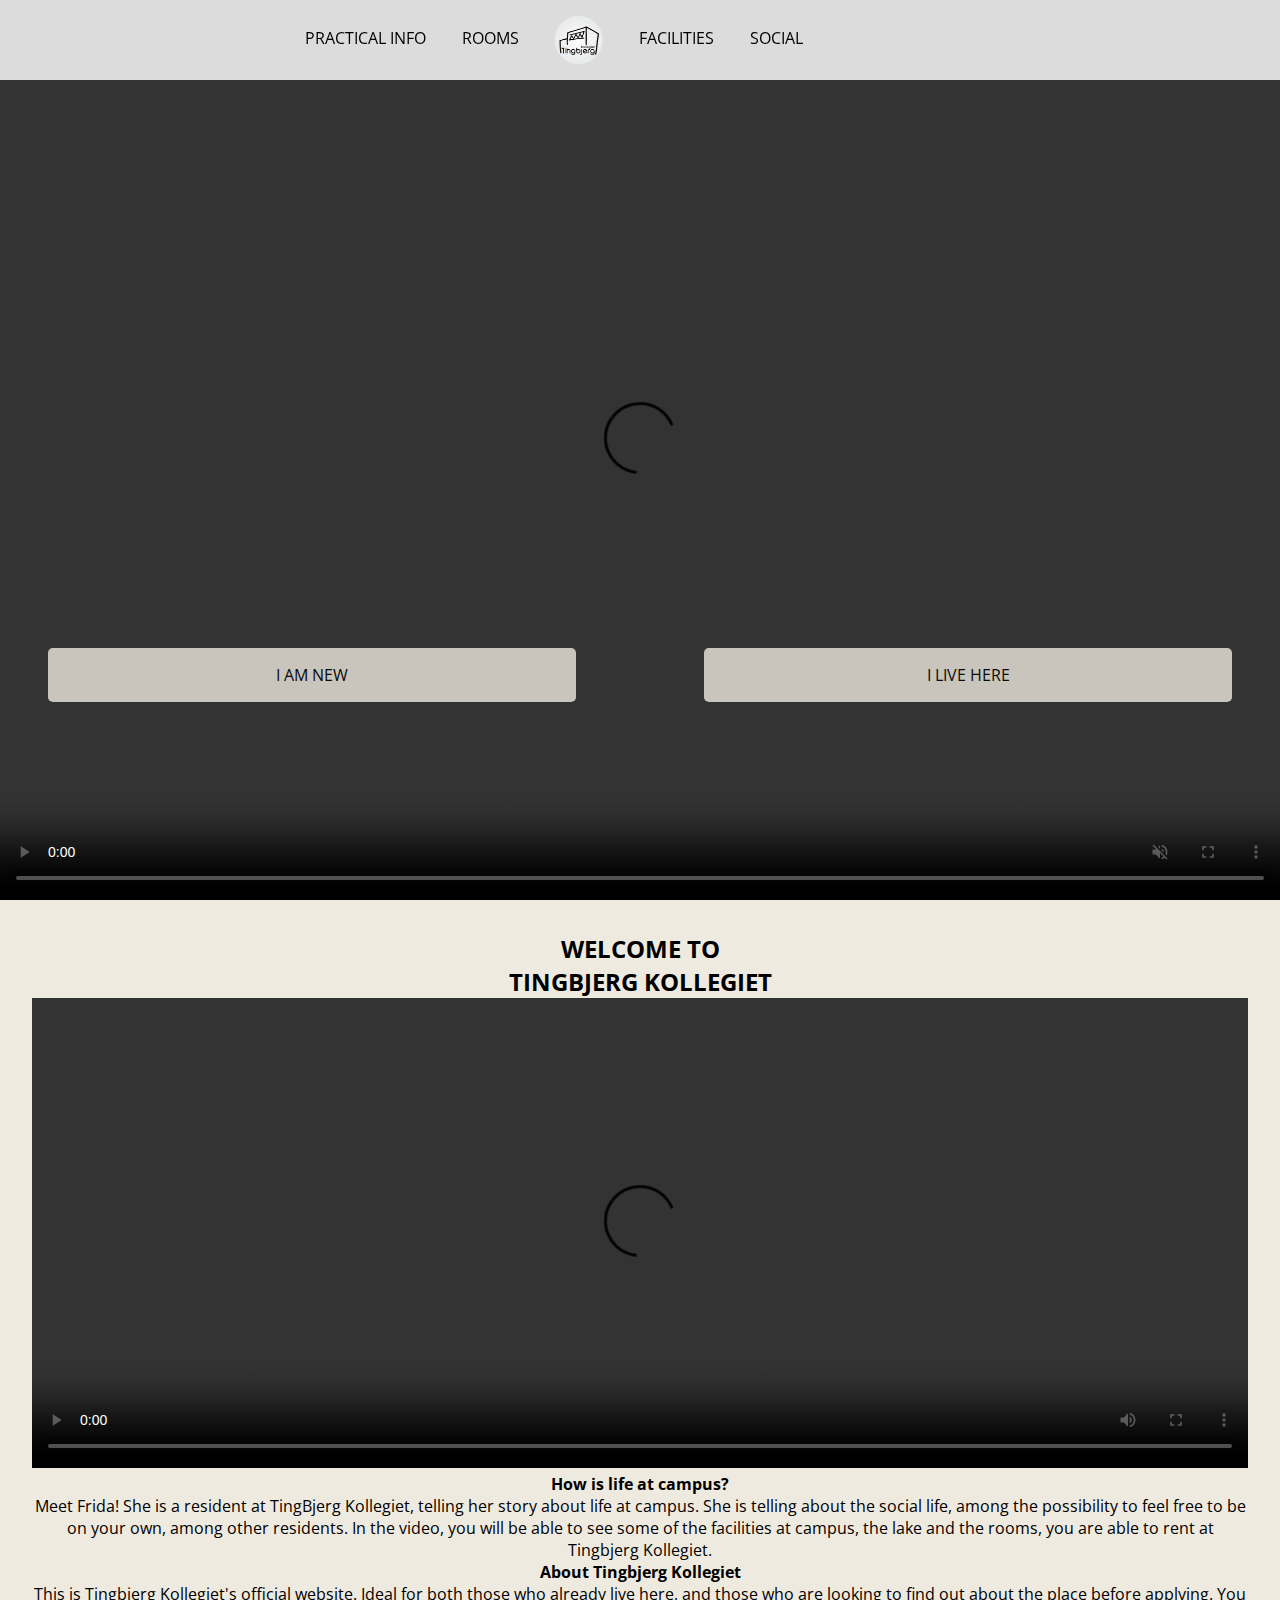
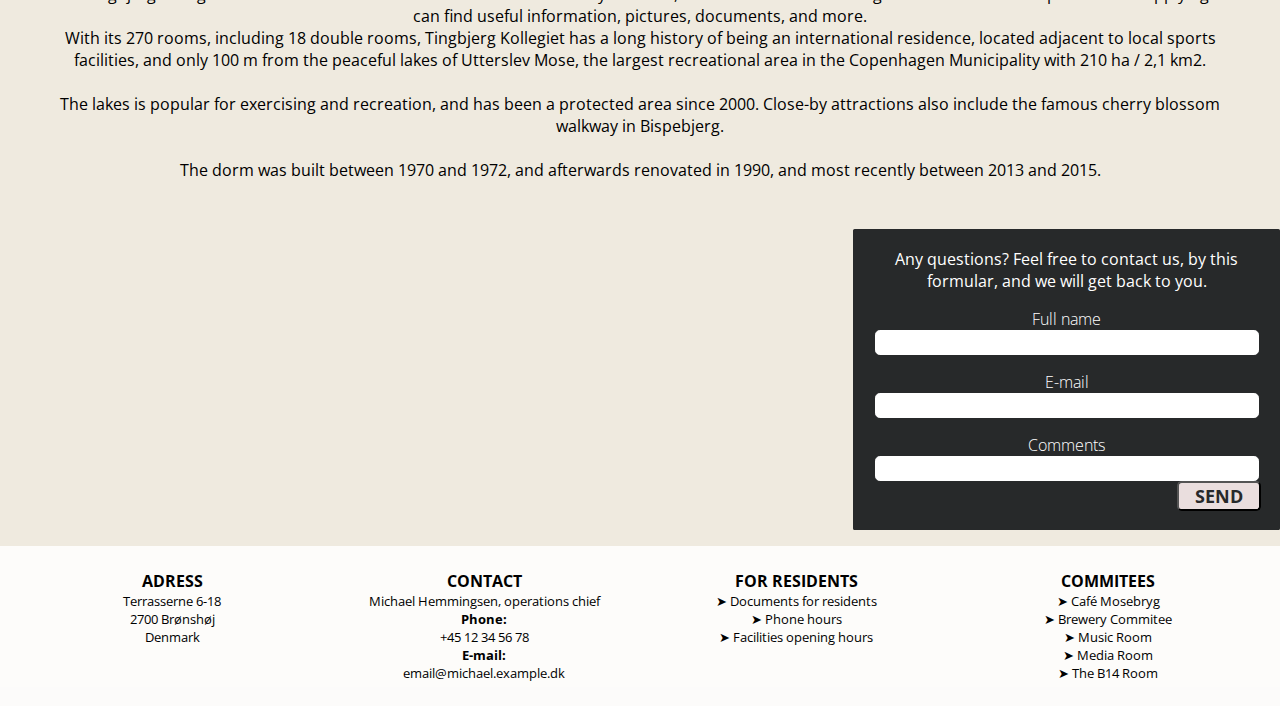
==== index.html @ 5abdd6e5 "commit" ====
<!DOCTYPE html>
<html lang="en">
<head>
    <meta charset="utf-8">
    <meta name="viewport" content="width=device-width, initial-scale=1.0">
    <title>Facilities</title>
    <link rel="stylesheet" href="style.css">
    <link rel="stylesheet" href="index.css">
    <link rel="stylesheet" href="rooms.css">
    <link rel="preconnect" href="https://fonts.gstatic.com">
    <link href="https://fonts.googleapis.com/css2?family=Open+Sans:wght@300&display=swap" rel="stylesheet">
</head>

<body>
    <script src="script.js"></script>


    <header>
        <nav>

            <div id="menubar">
                <div id="menu">
                    <div id="bar1" class="bar"></div>
                    <div id="bar2" class="bar"></div>
                    <div id="bar3" class="bar"></div>
                </div>
                <ul class="nav" id="nav">
                    <li><a href="index.html">HOME</a></li>
                    <li><a href="practical_info.html">PRACTICAL INFO</a></li>
                    <li><a href="rooms.html">ROOMS</a></li>
                    <li><a href="facilities.html">FACILITIES</a></li>
                    <li><a href="social.html">SOCIAL</a></li>
                </ul>
            </div>

            <div id="navbar">
                <ul id="navbar_design">
                    <li class="line_design"><a href="practical_info.html">PRACTICAL INFO</a></li>
                    <li class="line_design"><a href="rooms.html">ROOMS</a></li>
                    <li id="nav_img" class="line_design"><a href="index.html"><img src="images/tingbjerglogo_black.png" alt=""></a></li>
                    <li class="line_design"><a href="facilities.html">FACILITIES</a></li>
                    <li class="line_design"><a href="social.html">SOCIAL</a></li>
                </ul>
            </div>
        </nav>
        <div class="menu_img" id="menu_img"></div>
    </header>

    <main>
        <div id="splash">
            <video id="section_wrapper_video" controls loop muted>
                <source src="video/forsidesplash.mp4" type="video/mp4">
                Your browser does not support the video tag.
            </video>
        </div>
        <section id="first_section">
            <div class="section_wrapper">
                <div class="grid_item_1">
                    <div class="button1"><a href="rooms.html">I AM NEW</a></div>
                </div>
            </div>

            <div class="section_wrapper_2">
                <div class="grid_item_2">
                    <div class="button2"><a href="practical_info.html">I LIVE HERE</a></div>
                </div>
            </div>

        </section>


        <section class="welcome_section">
            <h2>WELCOME TO <br>TINGBJERG KOLLEGIET</h2>
            <div class="section_wrapper1">
                <div class="col">

                    <video width="100%" height="470vw" controls>
                        <source src="video/interview_1.mp4" type="video/mp4">
                        Your browser does not support the video tag.
                    </video>
                </div>


                <div class="col">
                    <h4>How is life at campus?</h4>
                    <p>Meet Frida! She is a resident at TingBjerg Kollegiet, telling her story about life at campus. She is telling about the social life, among the possibility to feel free to be on your own, among other residents. In the video, you will be able to see some of the facilities at campus, the lake and the rooms, you are able to rent at Tingbjerg Kollegiet.</p>

                    <h4>About Tingbjerg Kollegiet</h4>
                    <p>This is Tingbjerg Kollegiet's official website. Ideal for both those who already live here, and those who are looking to find out about the place before applying. You can find useful information, pictures, documents, and more.</p>
                    <p>With its 270 rooms, including 18 double rooms, Tingbjerg Kollegiet has a long history of being an international residence, located adjacent to local sports facilities, and only 100 m from the peaceful lakes of Utterslev Mose, the largest recreational area in the Copenhagen Municipality with 210 ha / 2,1 km2. <br><br>The lakes is popular for exercising and recreation, and has been a protected area since 2000. Close-by attractions also include the famous cherry blossom walkway in Bispebjerg.
                        <br><br>
                        The dorm was built between 1970 and 1972, and afterwards renovated in 1990, and most recently between 2013 and 2015.
                    </p>


                </div>
            </div>
        </section>


        <section id="form_section">
            <form class="forms_formular">
                <p>Any questions? Feel free to contact us, by this formular, and we will get back to you.</p>
                <label for="full-name">Full name</label>
                <input id="full-name" name="fname" type="text">
                <label for="email">E-mail</label>
                <input id="email" name="email" type="email">
                <label for="message">Comments</label>
                <input id="message" name="message" type="message">

                <button class="send_button">Send</button>
            </form>

        </section>
    </main>

    <footer>
        <div class="footer_section">
            <div class="footer_item">
                <h2>ADRESS</h2>
                <ul>
                    <li>Terrasserne 6-18</li>
                    <li>2700 Brønshøj</li>
                    <li>Denmark</li>
                </ul>
            </div>
            <div class="footer_item">
                <h2>CONTACT</h2>
                <ul>
                    <li>Michael Hemmingsen, operations chief</li>
                    <li><span style="font-weight: bold">Phone:</span></li>
                    <li>+45 12 34 56 78</li>
                    <li><span style="font-weight: bold">E-mail:</span></li>
                    <li>email@michael.example.dk</li>
                </ul>
            </div>
            <div class="footer_item">
                <h2>FOR RESIDENTS</h2>
                <ul>
                    <li class="resident_li"><a href="practical_info.html#documents">➤ Documents for residents</a></li>
                    <li class="resident_li"><a href="practical_info.html#practical_info">➤ Phone hours</a></li>
                    <li class="resident_li"><a href="practical_info.html#practical_info">➤ Facilities opening hours</a></li>
                </ul>
            </div>
            <div class="footer_item">
                <h2>COMMITEES</h2>
                <ul>
                    <li class="resident_li"><a href="https://www.facebook.com/cafemosebryg/">➤ Café Mosebryg</a></li>
                    <li class="resident_li"><a href="social.html">➤ Brewery Commitee</a></li>
                    <li class="resident_li"><a href="social.html">➤ Music Room</a></li>
                    <li class="resident_li"><a href="social.html">➤ Media Room</a></li>
                    <li class="resident_li"><a href="social.html">➤ The B14 Room</a></li>
                </ul>
            </div>


        </div>
    </footer>

</body></html>
---- style.css ----
/*----DETTE ER ET FÆLLES CSS, HVOR VI SKRIVER GENERELLE CSS REGLER IND (FX FONTTYPE OSV-------*/

h1{
    font-family: 'Open Sans', sans-serif;
}
h2{
    font-family: 'Open Sans', sans-serif;
}
h3{
    font-family: 'Open Sans', sans-serif;
}
h4{
    font-family: 'Open Sans', sans-serif;
}
p{
    font-family: 'Open Sans', sans-serif;
}
img {
    max-width: 100%;
    height: auto;

    vertical-align: middle;
}

body {
        font-size: 16px;

/*
background-color: #eaeaea;
    background-color: #f1f1f2;
*/

    background-color: rgb(239, 234, 223);

    font-family: 'Open Sans';
    width: 100vw;
    height: 56.25vw;
}
/*
main{
<<<<<<< HEAD
margin: 3rem;
=======
    margin: 0rem 3rem 3rem 0rem;
>>>>>>> origin/master
}
*/

footer {
    padding: 3rem;
    font-family: 'Open Sans';
}

#menu {
    position: fixed;
}

#menu_img {
    position: fixed;
}

#navbar {
    display: none;
}

h1 {
    font-family: 'Work Sans', sans-serif;
    text-align: center;
    font-size: 3rem;
}

h2 {
    text-align: center;
    color: black;
}


.opening_hours {
    list-style: none;
    text-align: center;
}

.phone_hours {
    list-style: none;
    text-align: center;
}

li {
    font-family: 'Open Sans';
    list-style: none;
}


a:link {
    color: #000000;
    font-family: 'Open Sans';
}

a:hover {
    color: #9a9a9a;
    transition-duration: 0.1s;
}


/*------BURGERMENUIKON------*/
#menu {
    width: 3rem;
    height: 3rem;
    margin-top: 2.5rem;
    margin-left: 1rem;
    cursor: pointer;
}

.bar {
    height: 0.3rem;
    width: 100%;
    background-color: black;
    display: block;
    border-radius: 1rem;
    transition: 0.4s ease;
}

#bar1 {
    transform: translateY(-1rem);
}

#bar3 {
    transform: translateY(1rem);
}

/*------JS-classes, animation-------*/

.change .bar {
    background-color: black;
}

.change #bar1 {
    transform: translateY(0.4rem) rotateZ(-45deg);
    background-color: white;
}

.change #bar3 {
    transform: translateY(0rem) rotateZ(45deg);
    background-color: white;
}

.change #bar2 {
    display: none;
}

/*-----------nav display & design-----------*/

.nav {
    display: none;
    position: fixed;
    z-index: -2;

}

.nav li a {
    color: white;
    text-decoration: none;
}

.nav li {
    list-style: none;
    padding: 3rem;
    margin-left: 2rem;
    font-weight:
}

.nav li a:hover {
    font-weight: bold;
    color: white;
}

/*-----------BURGER MENU DESIGN-----------*/

.menu_img,
#menubar {
    top: 0;
    left: 0;
    position: absolute;
}

.menu_img {
    z-index: 1;
    width: 0;
    height: 0;
    background-color: #27292a;
    transition: 0.3s ease;
}

#menubar {
    z-index: 2;
}

.change_img {
    width: 100%;
    height: 100%;
}

.change {
    display: block;
}

/*-----------footer design, mobil-----------*/
footer a{
    text-decoration: none;
    color: white;
}

footer {
    color: white;
    background-color: rgba(255, 255, 255, 0.83);
}

.footer_item h2 {
    text-align: center:
}

footer a {
    color: black;
}

footer ul {
    text-align: center;
    padding: 0;
    color: #000000;
}

.resident_li a {
    color: #000000;
}


@media only screen and (min-width: 800px) {

    /*---navmenu,desktop--*/
    #nav_img {
        display: relative;
        width: 5rem;
    }

    h1 {
        padding-top: 6rem;
    }

    #navbar {
        display: inline-block;
        background-color: rgba(255, 255, 255, 0.83);
        width: 110vw;
        transform: translate(-3%);
    }

    header {
        width: 100vw;
        text-align: center;
        position: fixed;
        display: flex;
        justify-content: center;
        z-index: 1;
    }

    #navbar_design {
        width: 100vw;

    }

    .line_design {
        display: inline-block;
        padding: 1rem;

    }

    nav a {
        text-align: center;
        text-decoration: none;
        font-size: 1rem;
        color: #000000;
    }

    a:visited {
        color: #000000;
    }

    a:active {
        color: #d09d14;
    }

    #menubar {
        display: none;
    }


/*--------FOOTER DESIGN--------*/
    footer{
         padding: 1.5rem;
    }
.footer_section {
    display: grid;
    grid-template-columns: 1fr 1fr 1fr 1fr;
    grid-column-gap: 1rem;

}
    .footer_section h2{
        font-size: 1rem;
    }
    .footer_section li{
        font-size: 0.8rem;
    }

    }
---- index.css ----
* {

    box-sizing: border-box;
    margin: 0;
}
p{
    font-family: 'Open Sans', sans-serif;
}
a {
    text-decoration: none;
    color: black;
}

.welcome_section {
    margin: 2rem;
}

main{
    margin: 0rem 3rem 3rem 3rem;
}


#first_section {
    background-size: cover;
    background-position: 49% 10%;
    width: 100%;
    height: 100vh;
    color: white;
    display: grid;
    grid-template-columns: 0.5fr 4fr 0.5fr;
    grid-template-rows: 1fr 0.5fr 0.5fr;
    column-gap: 1rem;
    text-align: center;
}

#first_section .section_wrapper {
    grid-column: 2 / 3;
    grid-row: 2 / 3;
    padding: 2rem;
}

#first_section .section_wrapper_2 {
    grid-column: 2 / 3;
    grid-row: 3 / 3;
    padding: 2rem;
}
.fineline{
    margin: 1rem;
    background-color: white;
    padding: 0.05rem;
}
#fineline{
    margin: 1rem;
 background-color: white;
    padding: 0.05rem;
}

/*------videobaggrund----------*/
#section_wrapper_video {
    z-index: 0;
position: absolute;
    padding:  0;
    background-size: cover;
object-fit: cover;
    width: 100vw;
    height: 2px;
}

.button1 {
    padding: 1rem;
    background-color: rgb(239, 234, 223);
    opacity: 80%;
    border-radius: 0.3rem;
    margin-top: 0;
    margin-bottom: 0;
}

.button2 {
    padding: 1rem;
    background-color: rgb(239, 234, 223);
    opacity: 80%;
    border-radius: 0.3rem;
    margin-top: 0;
    margin-bottom: 0;
}


/*------forms design--------*/

.forms_formular {
    max-width: 50vw;
    margin: 1rem auto;
    border: 0.2rem solid #27292a;
    padding: 1rem;
    background-color: #27292a;
    color: white;
    border-radius: 0.1rem;

}

label {
    display: block;
    font-weight: 300;
    padding-top: 1rem;
}

input {
    border: 0.1rem solid white;
    border-radius: 0.3rem;
    width: 30vw;
    font-size: 1.1rem;
}

.send_button {
    background: #eadede;
    color: #27292a;
    font-family: 'Open Sans';
    text-transform: uppercase;
    font-weight: bold;
    cursor: pointer;
    float: right;
    border-radius: 0.3rem;
    padding-left: 1rem;
    padding-right: 1rem;
    font-size: 1.1rem;

}

.send_button:hover {
    background: #eadede;
    transition-duration: 0.2s;

}

.index_fill {
    height: 40vh;
    width: 100%;
    object-fit: cover;
}


@media only screen and (min-width: 800px) {
    #first_section .section_wrapper {
        grid-column: 1 / 1;
        grid-row: 3 / 3;
        padding: 1rem;
    }

    #first_section .section_wrapper_2 {
        grid-column: 3 / 3;
        grid-row: 3 / 3;
        padding: 1rem;
    }

    #first_section {
        grid-template-columns: 2fr 0fr 2fr;
        grid-template-rows: 1fr 1fr 1fr;
        column-gap: 1rem;
        text-align: center;
    }

    .button1 {
        margin: 2rem
    }

    .button2 {
        margin: 2rem
    }


    /*--------Velkommen, design--------------------*/
    #welcome_section .section_wrapper1 {
        display: grid;
        grid-template-columns: 1fr 0.001fr 1fr;
        grid-column-gap: 2rem;
    }
/*
    #welcome_section .section_wrapper1 .col1{
        grid-column: 1/2;
    }
    #welcome_section .section_wrapper1 .col{
        grid-column: 2/3;
    }
*/

/*-----------formular design---------- */
    #form_section{
        display: grid;
        grid-template-columns: 1fr 1fr 1fr;
    }
    .forms_formular{
        grid-column: 3/4;
    }




}

/*-------responsive video media queries-------*/

@media (min-aspect-ratio: 16/9){
    #section_wrapper_video{
        width: 100vw;
height: 100%;
    }
}

@media (max-aspect-ratio: 16/9){

    #section_wrapper_video {
        width: 100vw;
        height: 100%;
    }

}
---- rooms.css ----
* {
    margin: 0;
    box-sizing: border-box;
}

img {
    width: 100%;
    vertical-align: middle;
}
p{
    font-family: 'Open Sans', sans-serif;
}

/*Global styles*/
body {
    background: rgb(239, 234, 223);
}

/*Header*/



/*Main content*/
main {
background: rgb(239, 234, 223);
    margin: 0 auto;
}

section {
    text-align: center;

    left: 10vw;
}


.infobox {
 display: block;

text-align: center;
    padding: 2rem;
}

.image-container img:active {
  transition:transform 0.25s ease;
  width: 1000vw;
  height: auto;
}

.apartment2{
    padding: 2rem;
}

  .fineline { color: white;
    border: 0.07rem solid;
    margin-bottom: 10px;
}

    #fineline {
         color: white;
    border: 0.07rem solid;
    margin-bottom: 10px;
}

.col_1{
    width: 50rem;
    padding: 5rem;
}


.image-container {
    display: flex;
    gap: 20px;
    padding: 20px;
}

.image-container figure {
    flex-grow: 1;
}

.image-container figcaption {
    padding: 20px;
    background: #fff;
}

/*Line grid til plantegninger*/
#appartment_image_1{
    display: grid;
    grid-template-columns: 1fr 1fr;
column-gap: 1rem;
}
#appartment_image_1 img{
/*   height: 50%;*/
    width: 50%;
}
#appartment_image_2{
        display: grid;
    grid-template-columns: 1fr 1fr;
column-gap: 1rem;
}
#appartment_image_2 img{
/*   height: 50%;*/
    width: 70%;
}

@media (max-width: 550px) {
    .image-container {
        overflow-x: scroll;
    }

    .image-container figure {
        flex-basis: 90%;
        flex-shrink: 0;
        scroll-snap-align: center;
    }

    .image-container img {
        margin-right: 20px;
    }
}
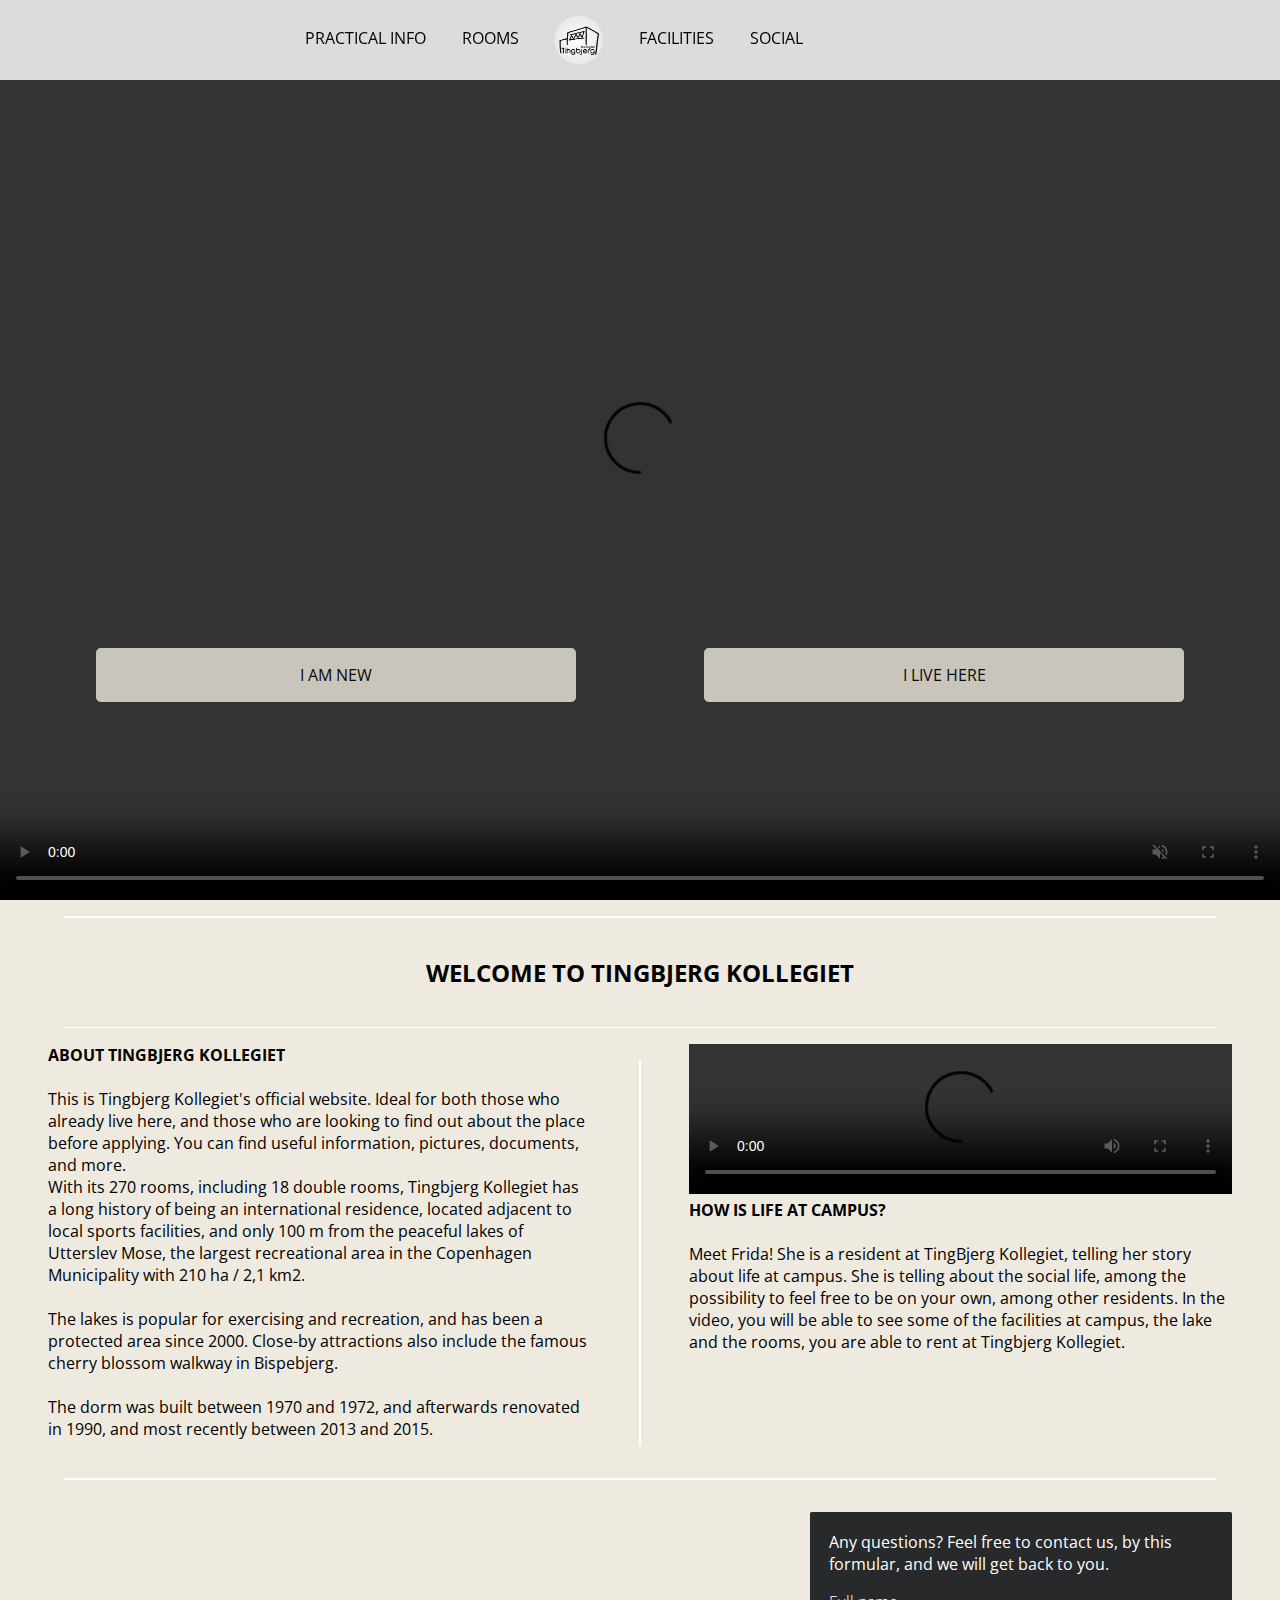
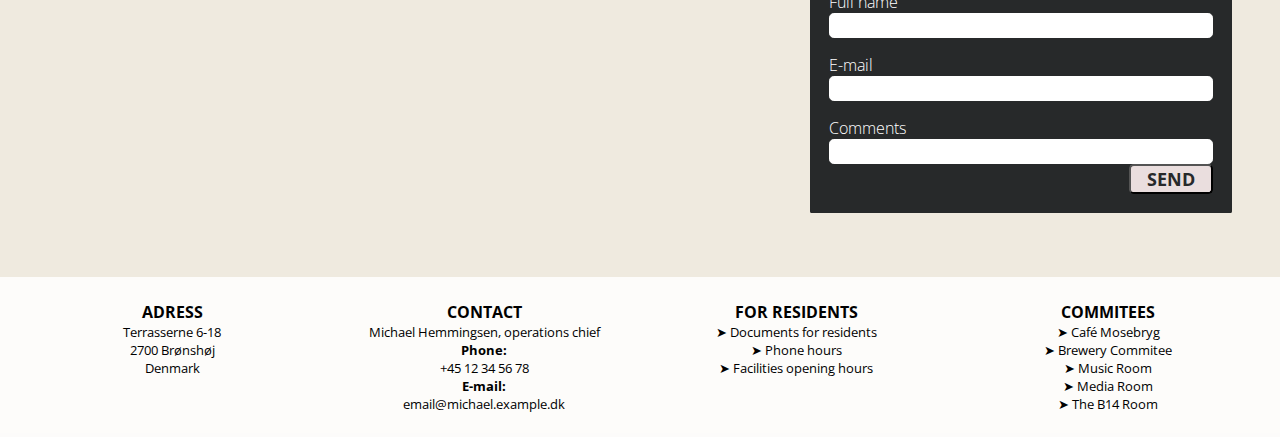
==== commit d9a2d7fc: "Merge remote-tracking branch 'tingbjerg_kollegiet_redesign/master'" ====
--- a/index.html
+++ b/index.html
@@ -6,9 +6,12 @@
     <title>Facilities</title>
     <link rel="stylesheet" href="style.css">
     <link rel="stylesheet" href="index.css">
-    <link rel="stylesheet" href="rooms.css">
+
+
     <link rel="preconnect" href="https://fonts.gstatic.com">
     <link href="https://fonts.googleapis.com/css2?family=Open+Sans:wght@300&display=swap" rel="stylesheet">
+    <link rel="preconnect" href="https://fonts.gstatic.com">
+<link href="https://fonts.googleapis.com/css2?family=Open+Sans:wght@700&display=swap" rel="stylesheet">
 </head>
 
 <body>
@@ -48,8 +51,8 @@
 
     <main>
         <div id="splash">
-            <video id="section_wrapper_video" controls loop muted>
-                <source src="video/forsidesplash.mp4" type="video/mp4">
+            <video id="section_wrapper_video" controls loop muted style="left: 0px;" >
+                <source src="forsidesplash.mp4" type="video/mp4">
                 Your browser does not support the video tag.
             </video>
         </div>
@@ -64,37 +67,37 @@
                 <div class="grid_item_2">
                     <div class="button2"><a href="practical_info.html">I LIVE HERE</a></div>
                 </div>
-            </div>
+            </div> <br>
+
 
         </section>
 
 
-        <section class="welcome_section">
-            <h2>WELCOME TO <br>TINGBJERG KOLLEGIET</h2>
+        <section id="welcome_section">
+           <div class="fineline"></div>
+            <br><h2>WELCOME TO TINGBJERG KOLLEGIET</h2> <br>
+            <div class="fineline"></div>
             <div class="section_wrapper1">
-                <div class="col">
-
-                    <video width="100%" height="470vw" controls>
-                        <source src="video/interview_1.mp4" type="video/mp4">
+                <div class="col_1">
+                    <h4>ABOUT TINGBJERG KOLLEGIET</h4> <br>
+                    <p>This is Tingbjerg Kollegiet's official website. Ideal for both those who already live here, and those who are looking to find out about the place before applying. You can find useful information, pictures, documents, and more.</p>
+                    <p>With its 270 rooms, including 18 double rooms, Tingbjerg Kollegiet has a long history of being an international residence, located adjacent to local sports facilities, and only 100 m from the peaceful lakes of Utterslev Mose, the largest recreational area in the Copenhagen Municipality with 210 ha / 2,1 km2. <br><br>The lakes is popular for exercising and recreation, and has been a protected area since 2000. Close-by attractions also include the famous cherry blossom walkway in Bispebjerg.
+                        <br> <br>
+                        The dorm was built between 1970 and 1972, and afterwards renovated in 1990, and most recently between 2013 and 2015.
+                    </p> <br>
+                </div>
+                <div class="fineline"></div>
+                 <div class="col">
+                        <video width="100%"  controls>
+                        <source src="interview_1.mp4" type="video/mp4">
                         Your browser does not support the video tag.
                     </video>
+                     <br><h4>HOW IS LIFE AT CAMPUS?</h4> <br>
+                    <p>Meet Frida! She is a resident at TingBjerg Kollegiet, telling her story about life at campus. She is telling about the social life, among the possibility to feel free to be on your own, among other residents. In the video, you will be able to see some of the facilities at campus, the lake and the rooms, you are able to rent at Tingbjerg Kollegiet.</p> <br>
                 </div>
 
-
-                <div class="col">
-                    <h4>How is life at campus?</h4>
-                    <p>Meet Frida! She is a resident at TingBjerg Kollegiet, telling her story about life at campus. She is telling about the social life, among the possibility to feel free to be on your own, among other residents. In the video, you will be able to see some of the facilities at campus, the lake and the rooms, you are able to rent at Tingbjerg Kollegiet.</p>
-
-                    <h4>About Tingbjerg Kollegiet</h4>
-                    <p>This is Tingbjerg Kollegiet's official website. Ideal for both those who already live here, and those who are looking to find out about the place before applying. You can find useful information, pictures, documents, and more.</p>
-                    <p>With its 270 rooms, including 18 double rooms, Tingbjerg Kollegiet has a long history of being an international residence, located adjacent to local sports facilities, and only 100 m from the peaceful lakes of Utterslev Mose, the largest recreational area in the Copenhagen Municipality with 210 ha / 2,1 km2. <br><br>The lakes is popular for exercising and recreation, and has been a protected area since 2000. Close-by attractions also include the famous cherry blossom walkway in Bispebjerg.
-                        <br><br>
-                        The dorm was built between 1970 and 1972, and afterwards renovated in 1990, and most recently between 2013 and 2015.
-                    </p>
-
-
-                </div>
             </div>
+            <div class="fineline"></div>
         </section>
 
 
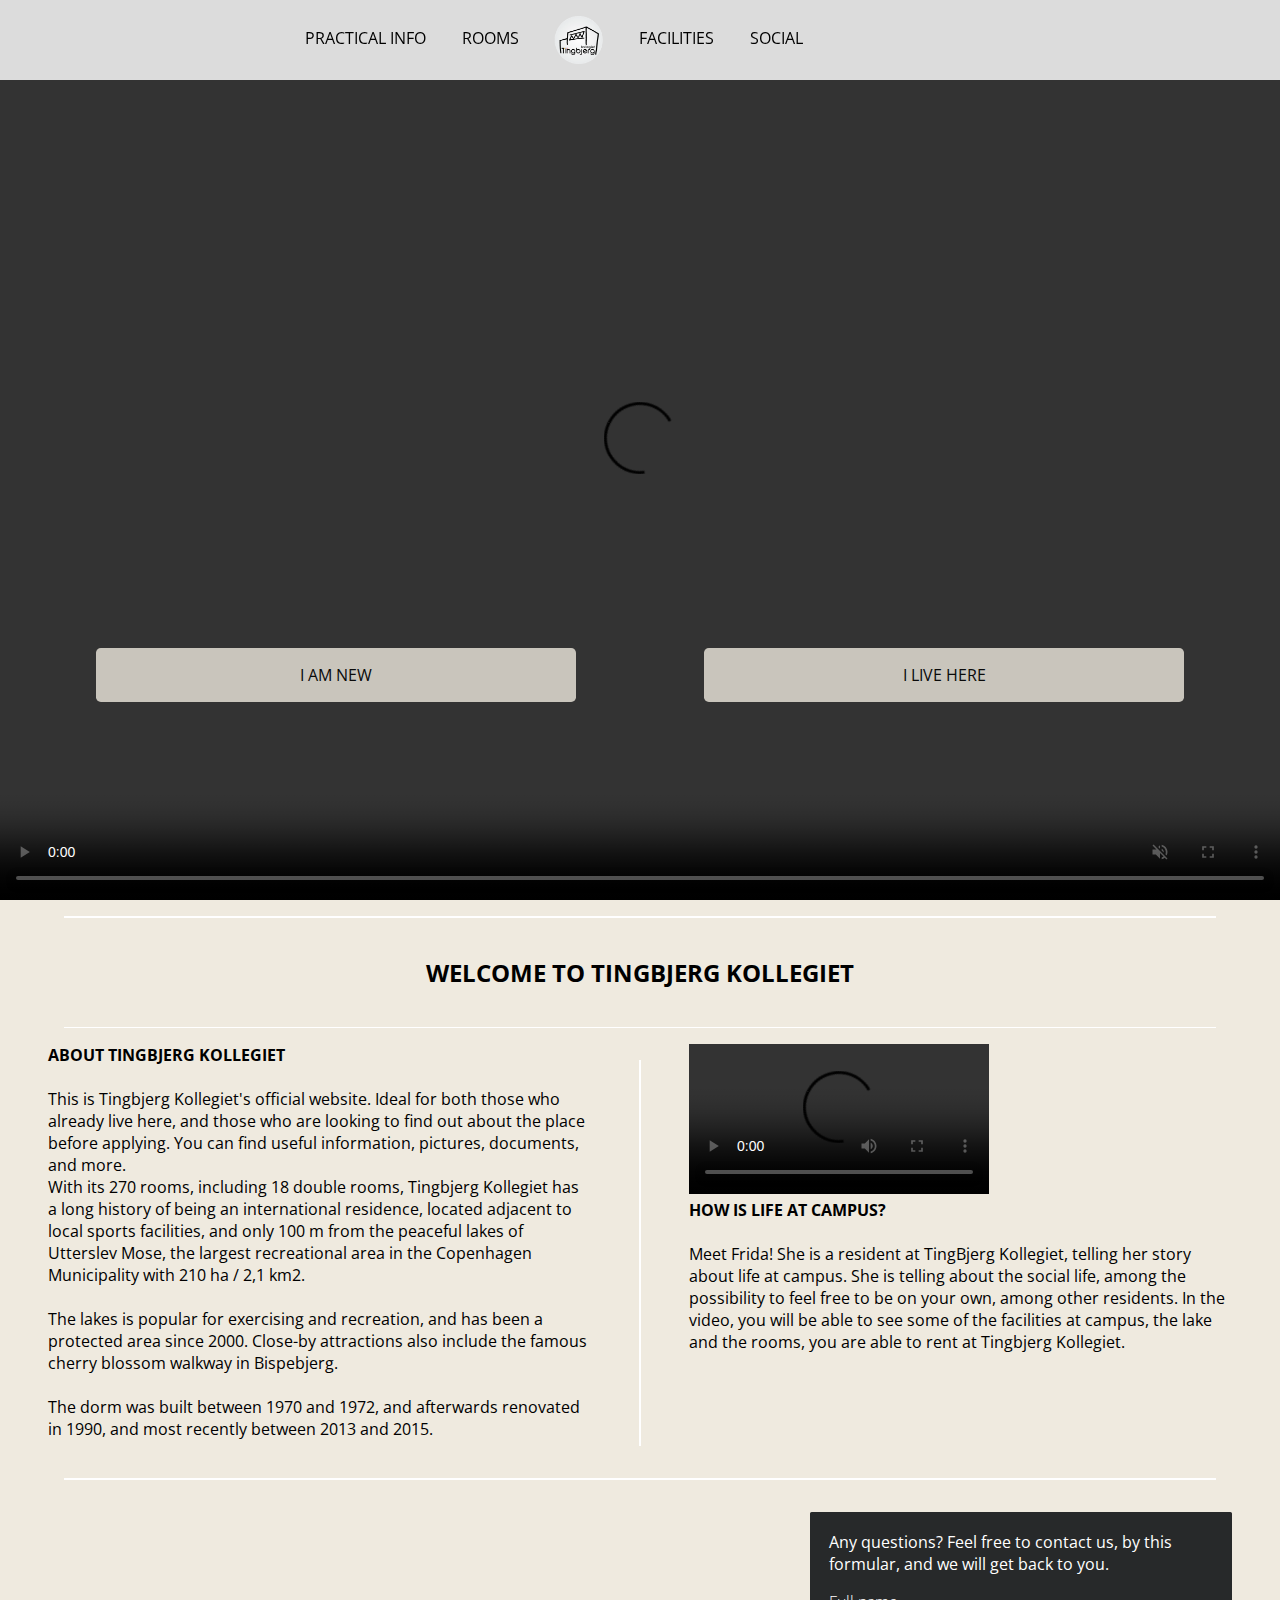
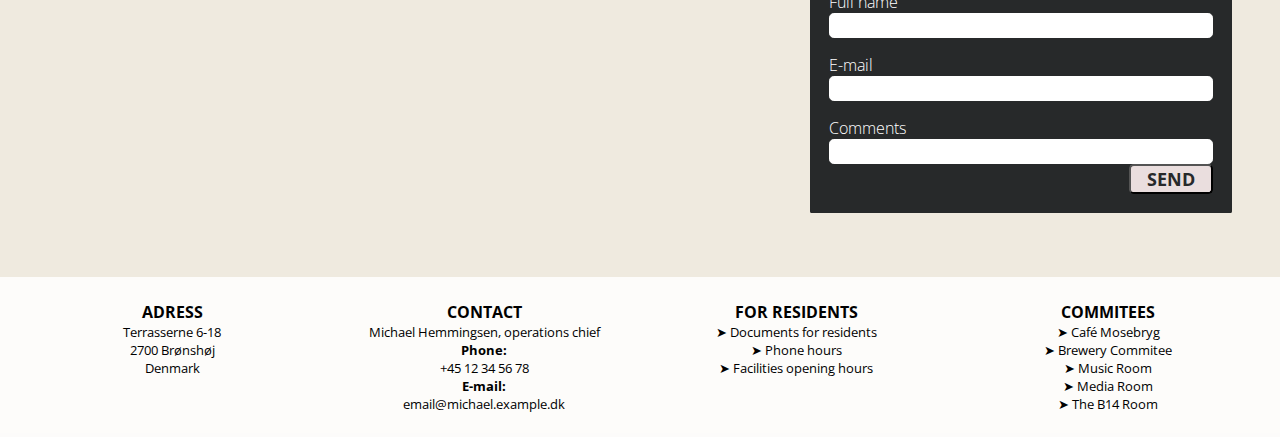
==== commit 013a5a96: "sad" ====
--- a/index.html
+++ b/index.html
@@ -3,7 +3,10 @@
 <head>
     <meta charset="utf-8">
     <meta name="viewport" content="width=device-width, initial-scale=1.0">
-    <title>Facilities</title>
+
+    <title>Tingbjerg Kollegiet</title>
+
+
     <link rel="stylesheet" href="style.css">
     <link rel="stylesheet" href="index.css">
 
@@ -88,7 +91,7 @@
                 </div>
                 <div class="fineline"></div>
                  <div class="col">
-                        <video width="100%"  controls>
+                        <video controls>
                         <source src="interview_1.mp4" type="video/mp4">
                         Your browser does not support the video tag.
                     </video>
@@ -109,7 +112,7 @@
                 <label for="email">E-mail</label>
                 <input id="email" name="email" type="email">
                 <label for="message">Comments</label>
-                <input id="message" name="message" type="message">
+                <input id="message" name="message" type="text">
 
                 <button class="send_button">Send</button>
             </form>
@@ -160,5 +163,5 @@
         </div>
     </footer>
 
-</body></html>
-
+</body>
+</html>
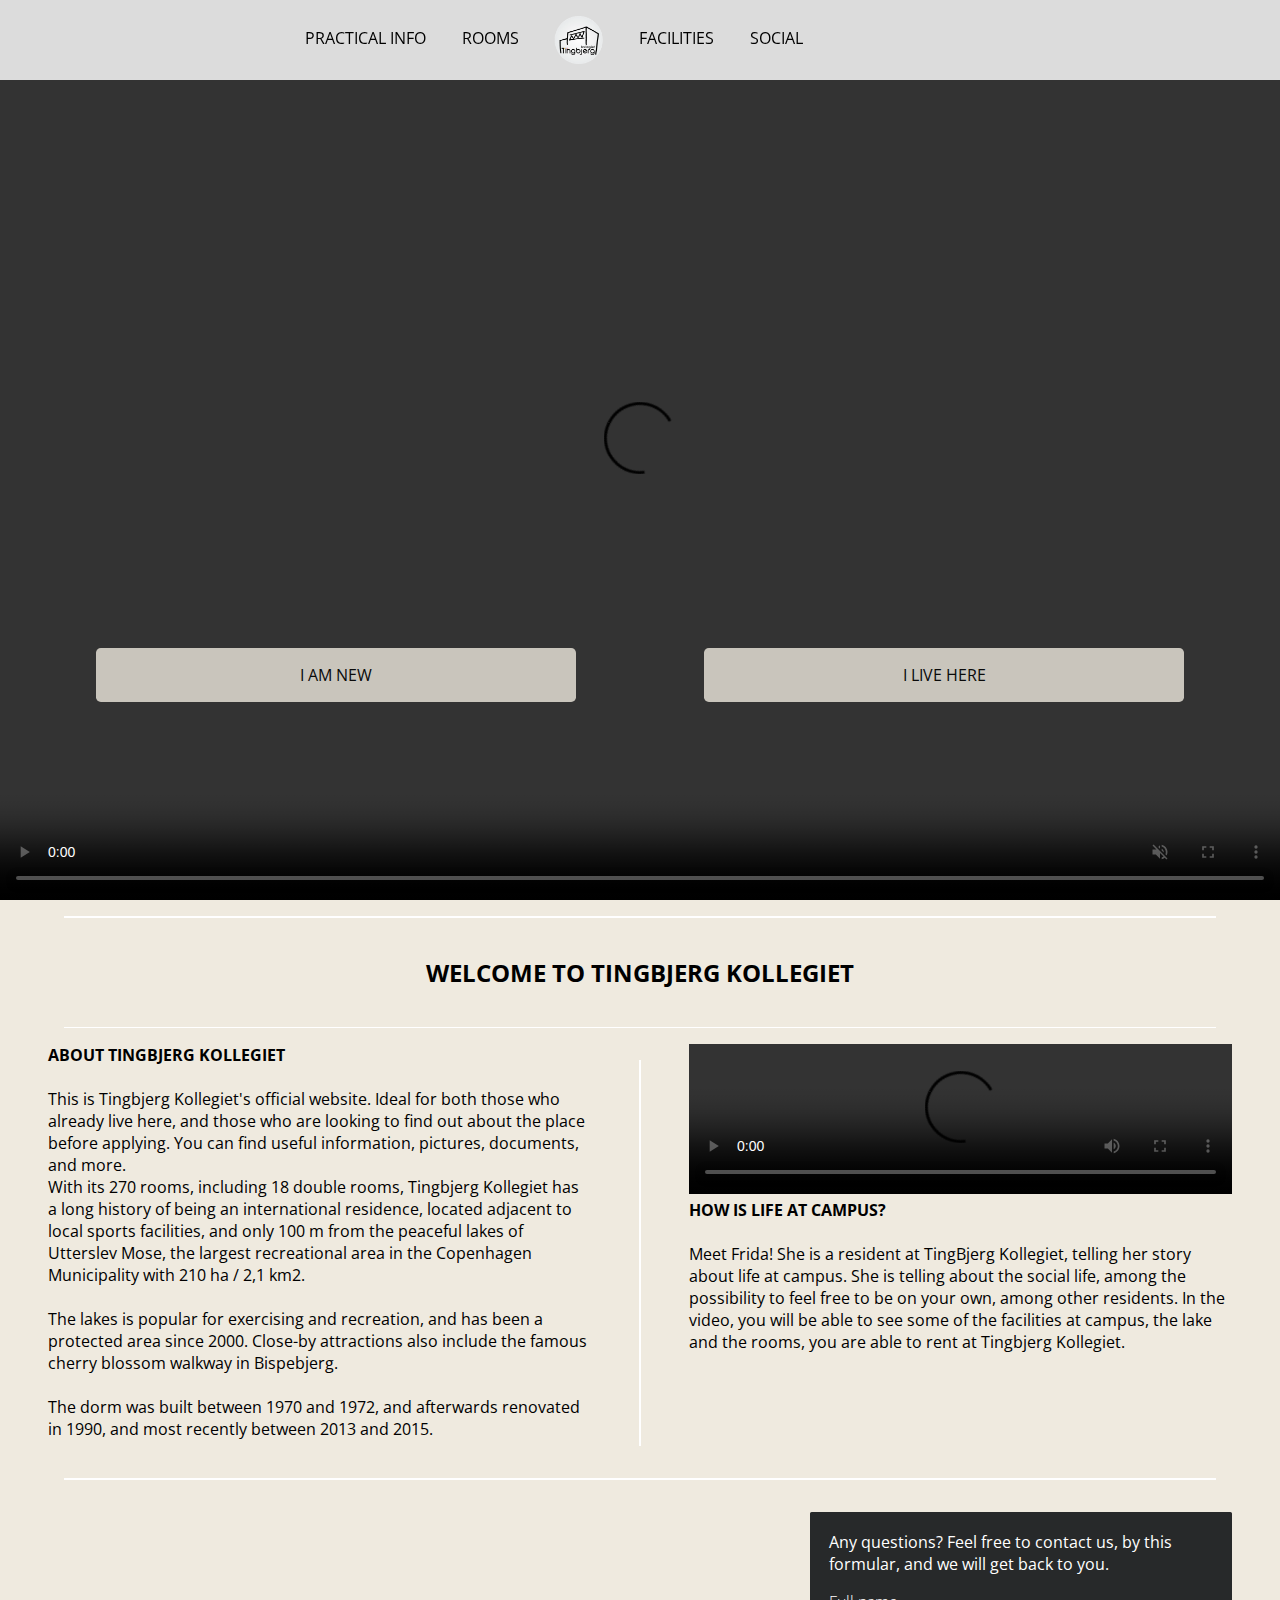
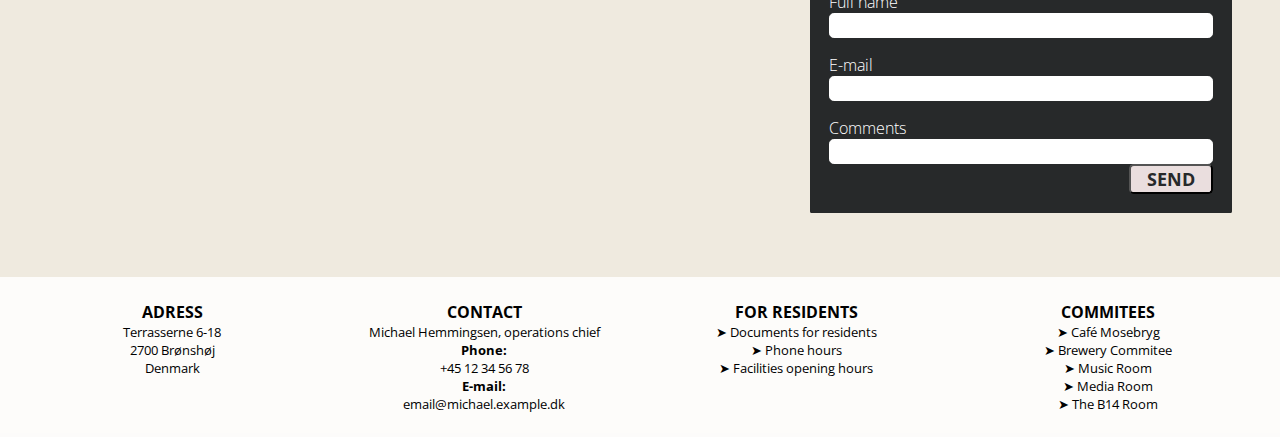
==== commit f5eda6cc: "sda" ====
--- a/index.html
+++ b/index.html
@@ -55,7 +55,7 @@
     <main>
         <div id="splash">
             <video id="section_wrapper_video" controls loop muted style="left: 0px;" >
-                <source src="forsidesplash.mp4" type="video/mp4">
+                <source src="video/forsidesplash.mp4" type="video/mp4">
                 Your browser does not support the video tag.
             </video>
         </div>
@@ -92,7 +92,7 @@
                 <div class="fineline"></div>
                  <div class="col">
                         <video controls>
-                        <source src="interview_1.mp4" type="video/mp4">
+                        <source src="video/interview_1.mp4" type="video/mp4">
                         Your browser does not support the video tag.
                     </video>
                      <br><h4>HOW IS LIFE AT CAMPUS?</h4> <br>
--- a/style.css
+++ b/style.css
@@ -166,7 +166,6 @@
     list-style: none;
     padding: 3rem;
     margin-left: 2rem;
-    font-weight:
 }
 
 .nav li a:hover {
@@ -216,7 +215,7 @@
 }
 
 .footer_item h2 {
-    text-align: center:
+    text-align: center;
 }
 
 footer a {
@@ -238,7 +237,7 @@
 
     /*---navmenu,desktop--*/
     #nav_img {
-        display: relative;
+
         width: 5rem;
     }
 
--- a/index.css
+++ b/index.css
@@ -3,6 +3,8 @@
     box-sizing: border-box;
     margin: 0;
 }
+
+
 p{
     font-family: 'Open Sans', sans-serif;
 }
@@ -174,6 +176,9 @@
         grid-template-columns: 1fr 0.001fr 1fr;
         grid-column-gap: 2rem;
     }
+    #welcome_section video{
+        width: 100%;
+    }
 /*
     #welcome_section .section_wrapper1 .col1{
         grid-column: 1/2;
@@ -214,4 +219,3 @@
     }
 
 }
-
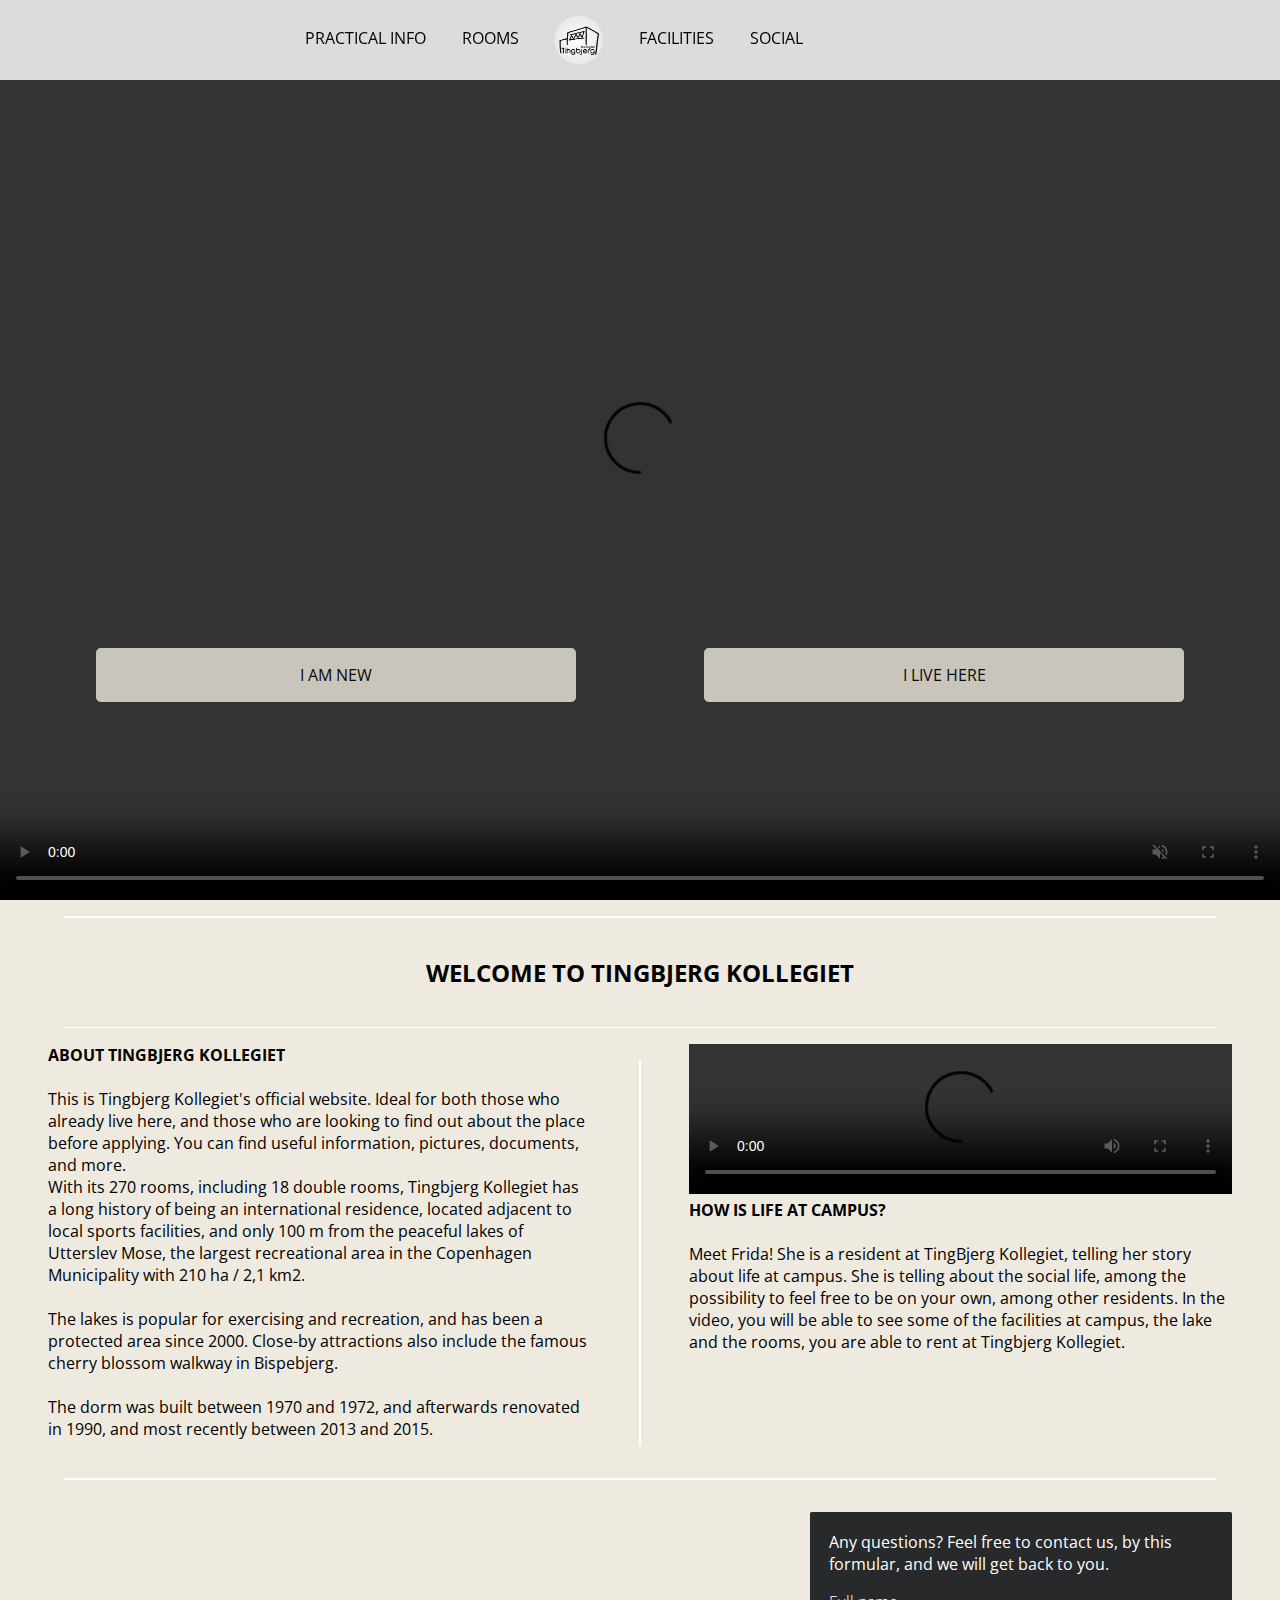
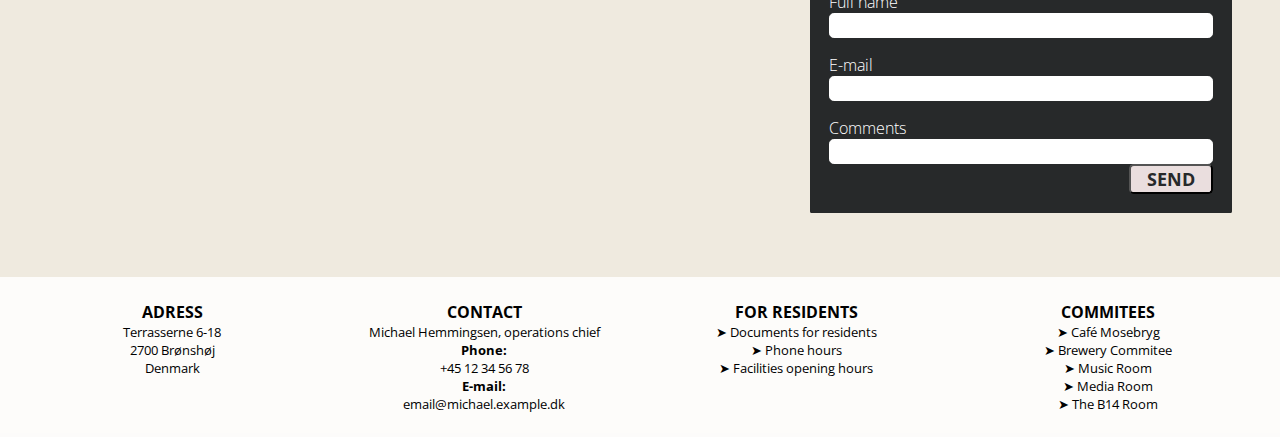
==== commit 0b93ea06: "video links til probertdesign.com" ====
--- a/index.html
+++ b/index.html
@@ -55,7 +55,7 @@
     <main>
         <div id="splash">
             <video id="section_wrapper_video" controls loop muted style="left: 0px;" >
-                <source src="video/forsidesplash.mp4" type="video/mp4">
+                <source src="http://www.probertdesign.com/kea/05-indhold/03_redesign/forsidesplash.mp4" type="video/mp4">
                 Your browser does not support the video tag.
             </video>
         </div>
@@ -92,7 +92,7 @@
                 <div class="fineline"></div>
                  <div class="col">
                         <video controls>
-                        <source src="video/interview_1.mp4" type="video/mp4">
+                        <source src="http://www.probertdesign.com/kea/05-indhold/03_redesign/interview_1.mp4" type="video/mp4">
                         Your browser does not support the video tag.
                     </video>
                      <br><h4>HOW IS LIFE AT CAMPUS?</h4> <br>
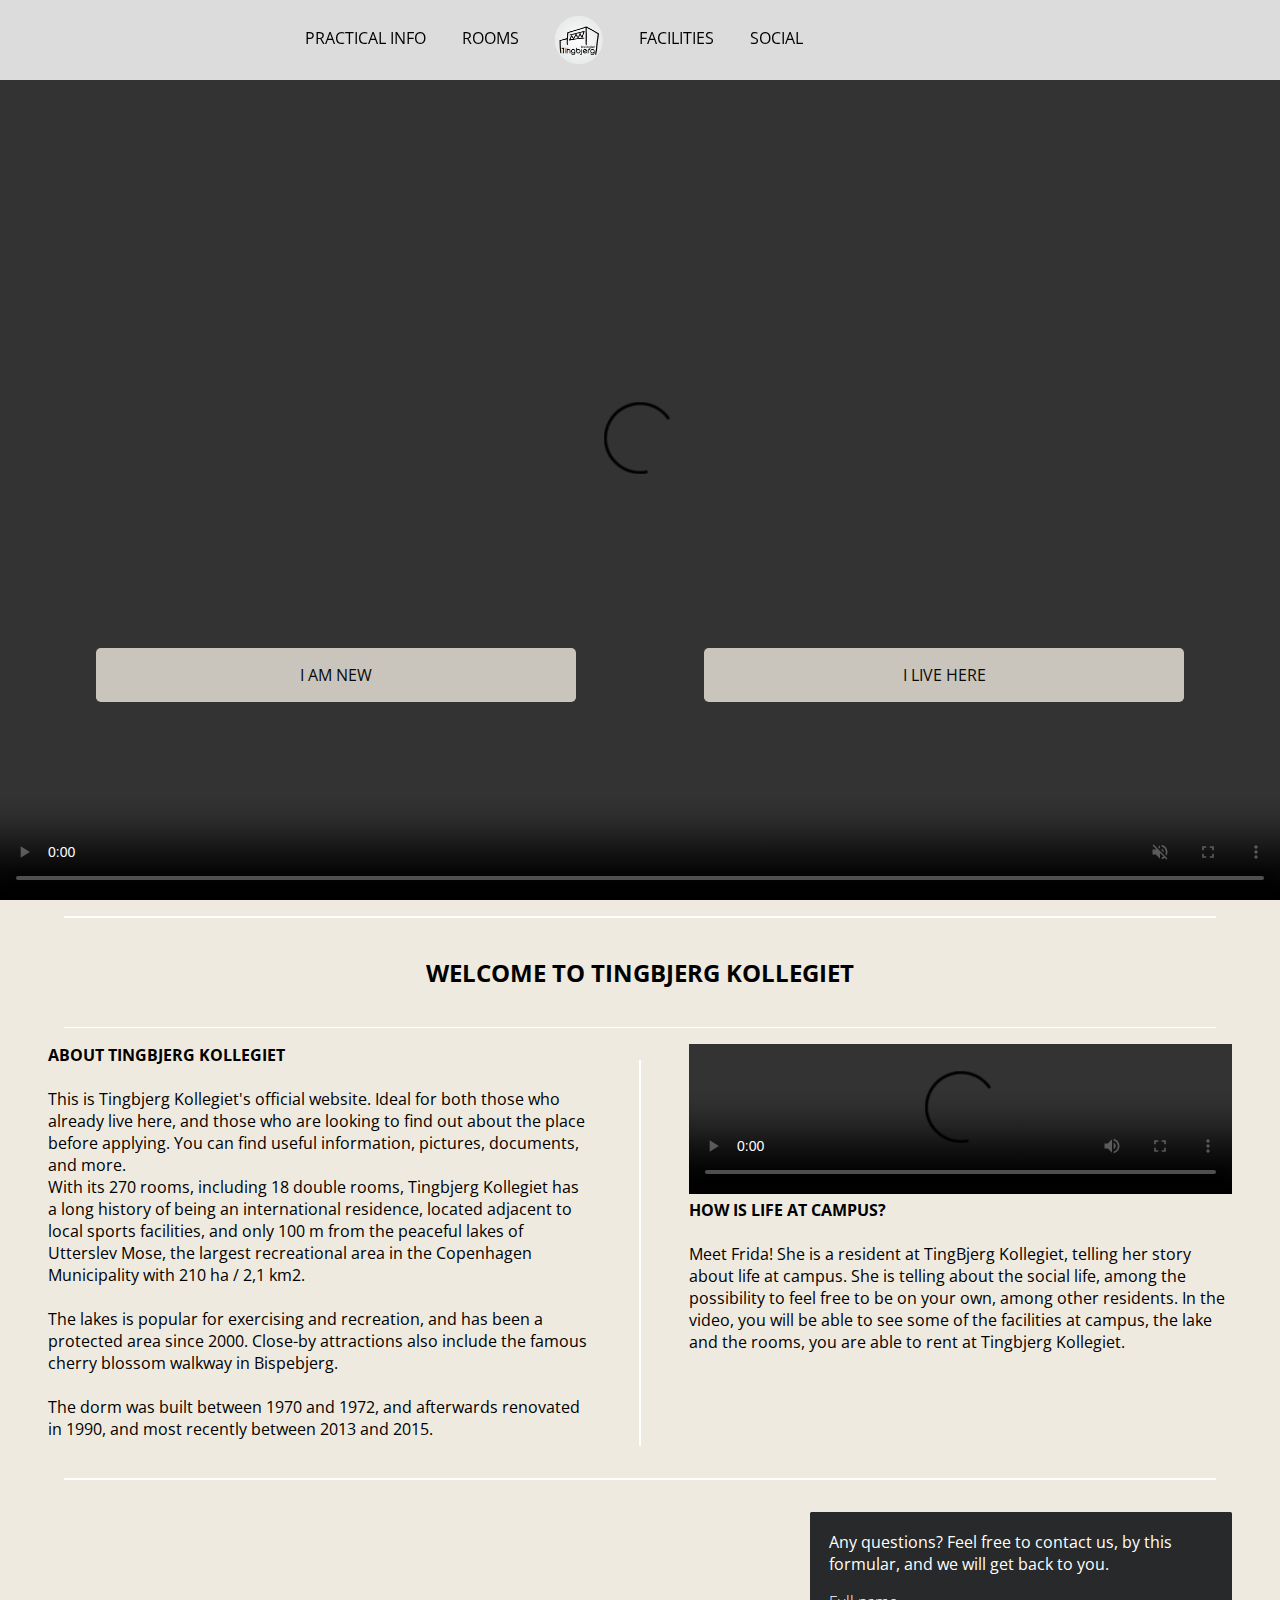
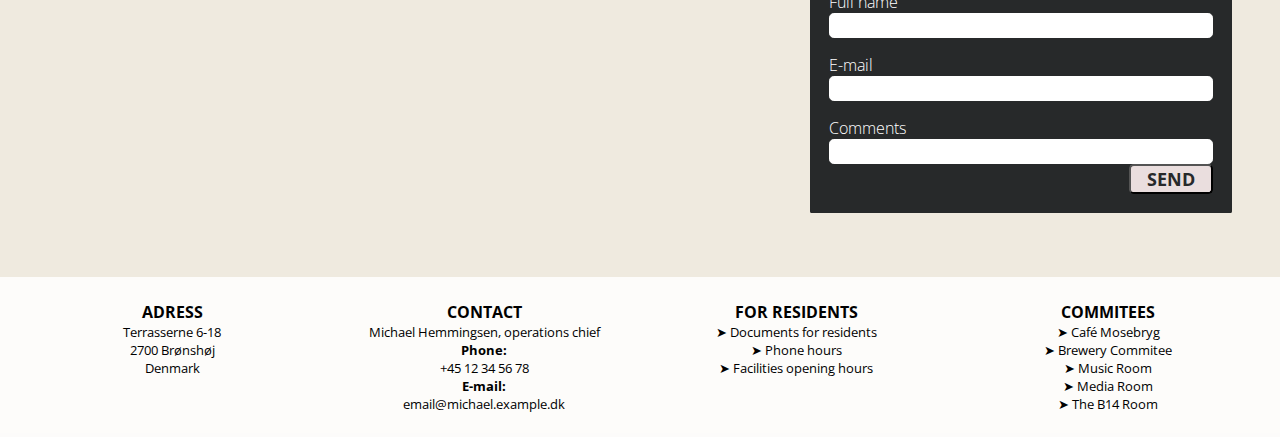
==== commit 4c06f68e: "metatag" ====
--- a/index.html
+++ b/index.html
@@ -3,6 +3,8 @@
 <head>
     <meta charset="utf-8">
     <meta name="viewport" content="width=device-width, initial-scale=1.0">
+    <meta name="robots" content="noindex">
+
 
     <title>Tingbjerg Kollegiet</title>
 
